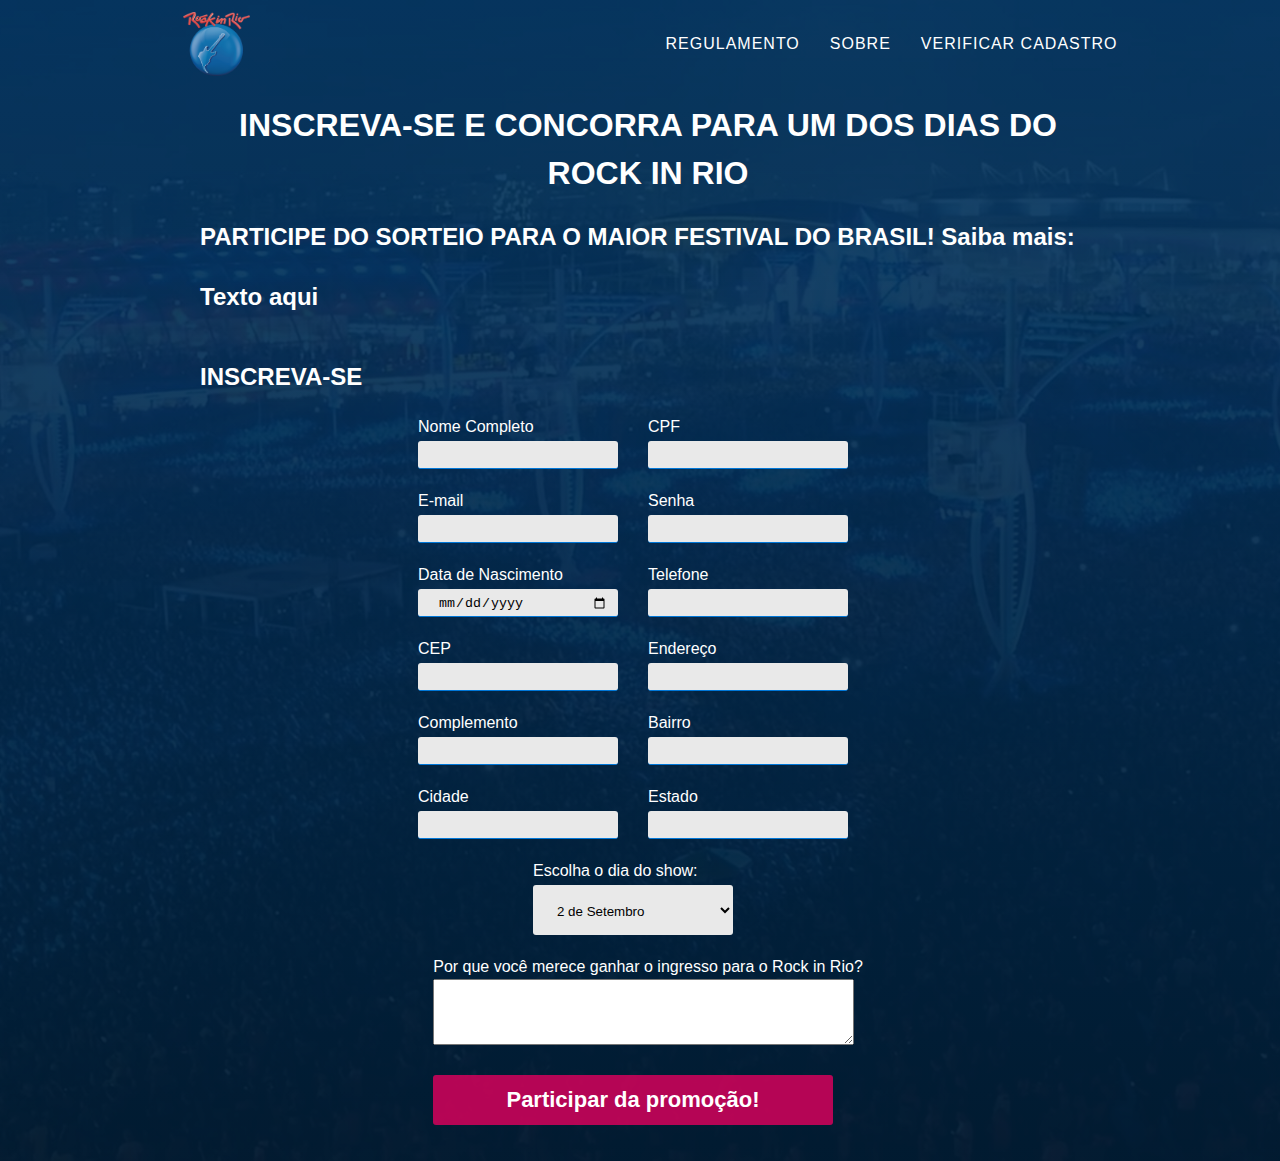
==== index.html @ 976a664f "fix" ====
<script type="text/javascript" src="./js/jquery.js"></script>

<html>
    <head>
        <meta charset="UTF-8">
        <link rel="stylesheet" type="text/css" href="./css/main.css">
        <title>Projeto Rock in Rio - Desenvolvimento Web 5o Semestre</title>
    </head>
    <body>

      <header>
            <nav>
            <a href="index.html"><img class="nav-logo" src="./img/logo_rio.png" /></a>
            <ul class="nav-list">
              <li><a href="./regulamento.html">REGULAMENTO</a></li>
              <li><a href="./index.html">SOBRE</a></li>
              <li><a href="./login.html">VERIFICAR CADASTRO</a></li>
            </ul>
            </nav>
      </header>

    <main>
      <div class="imagem central">
        <img src="" />
        <h1>INSCREVA-SE E CONCORRA PARA UM DOS DIAS DO ROCK IN RIO</h1>
      </div>

      <div id="bloco-principal1" class="bloco-ticket">
        <div class="bloco-menor">
        <h2>PARTICIPE DO SORTEIO PARA O MAIOR FESTIVAL DO BRASIL! Saiba mais:<h2>
        <p>Texto aqui</p>
        </div>

        <div class="bloco-menor">
        <img src="">
        </div>
      </div>

      <div id="bloco2" class="bloco-ticket">
        <h2>INSCREVA-SE</h2>
        <form action="./php/autenticacadastro.php" method="post">
          <div class="form-group">
            <div class="each-label">
              <label for="nomecompleto" class="label-form">Nome Completo</label>
              <input type="text" id="nome-completo" class="input-required " name="name">
            </div>
            <div class="each-label">
              <label for="c" class="label-form">CPF</label>
              <input type="text" oninput="mascaracpf(this)" id="cpf" class="input-required" maxlength="11" name="cpf">
            </div>
          </div>
          <div class="form-group">
            <div class="each-label">
              <label for="email" class="label-form">E-mail</label>
              <input type="email" id="email" class="input-required " name="email">
            </div>
            <div class="each-label">
              <label for="senha" class="label-form">Senha</label>
              <input type="password" id="senha" class="input-required" name="senha">
            </div>
          </div>
          <div class="form-group">
            <div class="each-label">
              <label for="data-de-nascimento" class="label-form">Data de Nascimento</label>
              <input type="date" id="data-de-nascimento" class="input-required" name="dataN">
            </div>
            <div class="each-label">
              <label for="telefone" class="label-form">Telefone</label>
              <input type="text" id="telefone" oninput="mascara(this, mascaratelefone)" class="input-required" name="tele">
            </div>
          </div>
          <div class="form-group">
            <div class="each-label">
              <label for="cep" class="label-form">CEP</label>
              <input type="text" oninput="mascaracep(this)" id="cep" class="input-required" maxlength="8" name="cep">
            </div>
            <div class="each-label">
              <label for="lograduro" class="label-form">Endereço</label>
              <input type="text" id="logradouro" class="input-required " name="endereco">
            </div>
          </div>
          <div class="form-group">
            <div class="each-label">
              <label for="complemento" class="label-form">Complemento</label>
              <input type="text" id="complemento" class="input-required " name="complemento">
            </div>
            <div class="each-label">
              <label for="bairro" class="label-form">Bairro</label>
              <input type="text" id="bairro" class="input-required " name="bairro">
            </div>
          </div>
          <div class="form-group">
            <div class="each-label">
              <label for="localidade" class="label-form">Cidade</label>
              <input type="text" id="localidade" class="input-required" name="cidade">
            </div>
            <div class="each-label">
              <label for="uf" class="label-form">Estado</label>
              <input type="text" id="uf" class="input-required" name="uf">
            </div>
          </div>
            <div class="each-label">
              <label for="dia-do-show" class="label-form">Escolha o dia do show:</label>
              <select id="dia-do-show" class="input-required altura40" name="dia">
                <option value="2">2 de Setembro</option>
                <option value="3">3 de Setembro</option>
                <option value="4">4 de Setembro</option>
                <option value="8">8 de Setembro</option>
                <option value="9">9 de Setembro</option>
                <option value="10">10 de Setembro</option>
                <option value="11">11 de Setembro</option>
              </select>
            </div>
              <div class="each-label">
                <label for="justificativa-promo" class="label-form">Por que você merece ganhar o ingresso para o Rock in Rio?</label>
                <textarea id="justificativa-promo" class="input-required " rows="4" cols="50"></textarea>
              </div> 
            <input class="submit" type="submit" value="Participar da promoção!">
          </div>
          <script type="text/javascript" src="./js/main.js"></script>
    </main>  
    </body>
</html>
---- css/main.css ----
body{
    color: #fff;
    line-height: 1.5;
    width: 100%;
    font-family: Arial, Helvetica, sans-serif;
    background:linear-gradient(0deg, rgba(1, 28, 51, 0.95), rgba(1, 54, 100, 0.91)), url(../img/background-geral.jpg) no-repeat center center;
    background-size: cover;
}
input, label {
    display:block;
}

form{
    display: flex;
    flex-direction: column;
    justify-content: center;
    align-items: center;
}

.form-group{
    display: flex;
    flex-direction: row;
    flex-wrap: wrap;
    align-content: center;
    justify-content: flex-start;
    align-items: flex-start;
    
}

.each-label{
    display:flex;
    justify-content:space-around;
    flex-direction: column;
    align-items: flex-start;
}
input, select{
width: 200px;
padding: 15px 10px 12px 20px;
margin: 2px 30px 20px 0px;
border: 0;
border-radius: 3px;
background-color: rgb(233, 233, 233);
height:20px;

}

.altura40{
height: 50px;
}

.submit {
    margin-top:30px;
    cursor: pointer;
    width: 400px;
    height: 50px;
    padding: 10px 5px 10px 5px;
    font-weight: 600;
    font-size: 22px;
    background: rgba(226, 0, 94, 0.8);
    color: white;
    transition: 0.2s;
}

.submit:hover {
    transition: 0.2s;
    animation: pulse 6s infinite;
    }

    @keyframes pulse {
        0% {
          background-color: rgb(226, 0, 94);
          color: white;
          width: 400px;
        height: 50px;
        }
        50% {
          background-color: rgb(245, 0, 0);
          width: 405px;
          height: 51px;
        }

        100% {
            background-color: rgb(226, 0, 94);
            width: 400px;
            height: 50px;
            color: white;
            }
      }

input:read-write{
    border:0;
    border-bottom: 1px solid rgb(0, 119, 216);
}
main{
    display: block;
    margin: 0 auto;
    max-width: 900px;
    width:70%;

}

main h1{
    text-align:center;
}
nav{
    display:flex;
    justify-content:space-around;
    align-items: center;
    height:8vh;
    margin: 0 auto;
    position:relative;
}

nav a{
    color: #fff;
    text-decoration: none;
    transition: 0.3s;
}

nav a:hover {
    color: rgba(226, 0, 94, 0.8);
    text-decoration: none;
    font-weight: 300;
}

.nav-list {
    list-style: none;
    display: flex;
}

.nav-list li{
    letter-spacing: 1px;
    margin-left: 30px;
}
.nav-logo{
    float:left;
    height: 90%;
    padding:5px;
    transition:0.2s;
}

.nav-logo:hover{
    opacity:0.8;
}

.regulamento {
    overflow:auto;
    font-family: Arial, Helvetica, sans-serif;
    font-size: small;
    text-align: justify;
    background-color:rgb(245, 245, 245);
    color:black;
    line-height:1.5;
    font-weight: 300;
    height: 500px;
    overflow-y: scroll;


}

@media (max-width: 600px) {
    body{
        font-size: 1.5em;
        background: url(../img/background-mobile.png), rgb(27, 27, 27);
    }

    nav {
    height: 16vh;
    }
    .nav-list {
        font-size:12px;
        text-align: center;
        top: 8vh;
        height:5vh;
        flex-direction: column;
        align-items: center;
        justify-content: space-between;
        line-height:2;
    }

    .nav-list li {
        margin-left:0;
    }
}
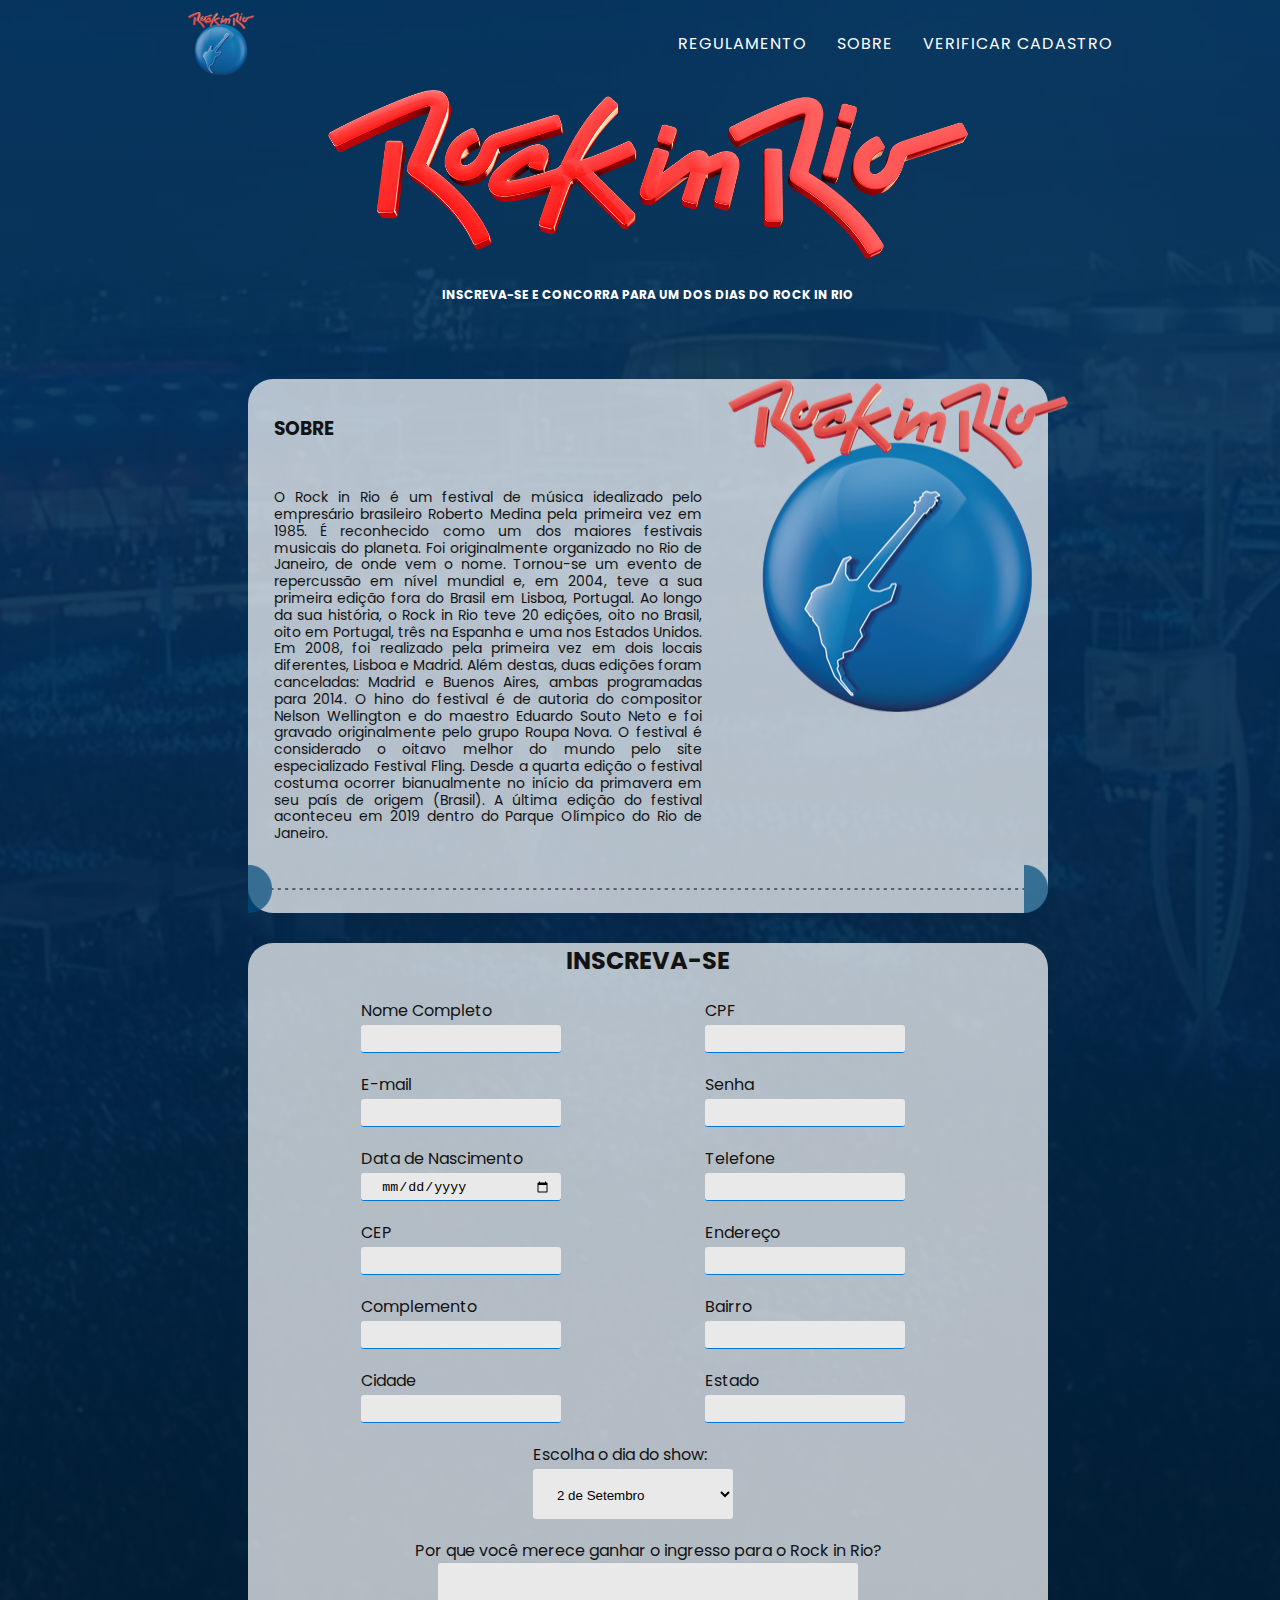
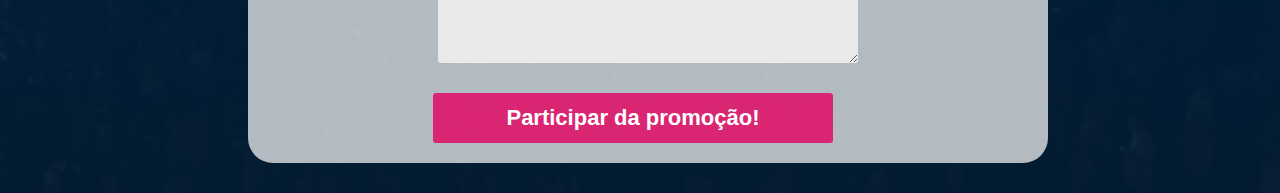
==== commit f8138f8d: "CSS Boladao" ====
--- a/index.html
+++ b/index.html
@@ -5,6 +5,9 @@
         <meta charset="UTF-8">
         <link rel="stylesheet" type="text/css" href="./css/main.css">
         <title>Projeto Rock in Rio - Desenvolvimento Web 5o Semestre</title>
+        <style>
+        @import url('https://fonts.googleapis.com/css2?family=Inter:wght@100;200;300;400;500;600;700;800;900&family=Poppins:ital,wght@0,100;0,200;0,300;0,400;0,500;0,600;0,700;0,800;0,900;1,100;1,200;1,300;1,400;1,500;1,600;1,700;1,800;1,900&display=swap');
+        </style>
     </head>
     <body>
 
@@ -17,22 +20,32 @@
               <li><a href="./login.html">VERIFICAR CADASTRO</a></li>
             </ul>
             </nav>
+            <div class="imagem-central">
+              <img src="./img/Logo-rock-in-rio-hero-min.png" />
+              <h3 class="subtitulo">INSCREVA-SE E CONCORRA PARA UM DOS DIAS DO ROCK IN RIO</h3>
+            </div>
       </header>
 
     <main>
-      <div class="imagem central">
-        <img src="" />
-        <h1>INSCREVA-SE E CONCORRA PARA UM DOS DIAS DO ROCK IN RIO</h1>
-      </div>
 
-      <div id="bloco-principal1" class="bloco-ticket">
+
+      <div id="bloco-principal1" class="bloco-ticket bloco-principal1">
         <div class="bloco-menor">
-        <h2>PARTICIPE DO SORTEIO PARA O MAIOR FESTIVAL DO BRASIL! Saiba mais:<h2>
-        <p>Texto aqui</p>
+        <h3>SOBRE</h3>
+        <p>O Rock in Rio é um festival de música idealizado pelo empresário brasileiro Roberto Medina pela primeira vez em 1985. É reconhecido como um dos maiores festivais musicais do planeta. Foi originalmente organizado no Rio de Janeiro, de onde vem o nome. Tornou-se um evento de repercussão em nível mundial e, em 2004, teve a sua primeira edição fora do Brasil em Lisboa, Portugal.
+
+          Ao longo da sua história, o Rock in Rio teve 20 edições, oito no Brasil, oito em Portugal, três na Espanha e uma nos Estados Unidos. Em 2008, foi realizado pela primeira vez em dois locais diferentes, Lisboa e Madrid. Além destas, duas edições foram canceladas: Madrid e Buenos Aires, ambas programadas para 2014.
+          
+          O hino do festival é de autoria do compositor Nelson Wellington e do maestro Eduardo Souto Neto e foi gravado originalmente pelo grupo Roupa Nova. O festival é considerado o oitavo melhor do mundo pelo site especializado Festival Fling. Desde a quarta edição o festival costuma ocorrer bianualmente no início da primavera em seu país de origem (Brasil). A última edição do festival aconteceu em 2019 dentro do Parque Olímpico do Rio de Janeiro.</p>
         </div>
 
-        <div class="bloco-menor">
-        <img src="">
+        <div class="bloco-menor2">
+          <img src="./img/logo_rio.png">
+        </div>
+        <div class="fundo-ticket">
+          <img src="./img/borda-ticket.png" class="borda-ticket">
+          <img src="./img/pontilhado.svg" class="pontilhado">
+          <img src="./img/borda-ticket.png" class="borda-ticket">
         </div>
       </div>
 
@@ -111,12 +124,16 @@
                 <option value="11">11 de Setembro</option>
               </select>
             </div>
+              <div class="form-group">
               <div class="each-label">
-                <label for="justificativa-promo" class="label-form">Por que você merece ganhar o ingresso para o Rock in Rio?</label>
-                <textarea id="justificativa-promo" class="input-required " rows="4" cols="50"></textarea>
+                <label for="justificativa-promo" class="label-form mobile-fix-textbox">Por que você merece ganhar o ingresso para o Rock in Rio?</label>
+                <textarea id="justificativa-promo" class="input-required" rows="4" cols="50" name="justificativa"></textarea>
               </div> 
+            </div>
             <input class="submit" type="submit" value="Participar da promoção!">
-          </div>
+            </div>
+
+            </form>
           <script type="text/javascript" src="./js/main.js"></script>
     </main>  
     </body>
--- a/css/main.css
+++ b/css/main.css
@@ -1,11 +1,20 @@
 body{
-    color: #fff;
+    color: rgb(19, 19, 19);
     line-height: 1.5;
     width: 100%;
-    font-family: Arial, Helvetica, sans-serif;
+    font-family: 'Poppins', sans-serif;
     background:linear-gradient(0deg, rgba(1, 28, 51, 0.95), rgba(1, 54, 100, 0.91)), url(../img/background-geral.jpg) no-repeat center center;
     background-size: cover;
 }
+
+p{
+    font-size:14px;
+    line-height:1.2;
+    font-weight: 400;
+    text-align:justify;
+    padding:2vh 2vw 1vh 2vw;
+}
+
 input, label {
     display:block;
 }
@@ -18,22 +27,48 @@
 }
 
 .form-group{
+    width: 100%;
     display: flex;
     flex-direction: row;
     flex-wrap: wrap;
     align-content: center;
-    justify-content: flex-start;
     align-items: flex-start;
+    justify-content: space-evenly;
+    margin: 0px 15px 0px 15px;
     
 }
 
+.fundo-ticket {
+    width: 100%;
+    display: flex;
+    flex-direction: row;
+}
+
+.bloco-principal1{
+    display: flex;
+    flex-direction: row;
+    flex-wrap: wrap;
+    align-content: center;
+    justify-content: center;
+    align-items: flex-start;
+}
+
+.bloco-menor{
+    width:60%;
+}
+
+.bloco-menor2{
+    width:40%;
+}
+
+
 .each-label{
-    display:flex;
-    justify-content:space-around;
+    display: flex;
+    justify-content: space-around;
     flex-direction: column;
-    align-items: flex-start;
-}
-input, select{
+}
+
+input, select, textarea{
 width: 200px;
 padding: 15px 10px 12px 20px;
 margin: 2px 30px 20px 0px;
@@ -41,7 +76,21 @@
 border-radius: 3px;
 background-color: rgb(233, 233, 233);
 height:20px;
-
+}
+
+textarea{
+    width: 90%;
+    height: 100px;
+    margin: 0 auto;
+}
+
+.imagem-central{
+    margin: 10px auto 5px auto;
+    padding: 0;
+    display: flex;
+    flex-direction: column;
+    width: 50vw;
+    max-width: 800;
 }
 
 .altura40{
@@ -94,14 +143,40 @@
 main{
     display: block;
     margin: 0 auto;
-    max-width: 900px;
+    max-width: 800px;
     width:70%;
 
 }
 
-main h1{
+main h1,h2{
     text-align:center;
 }
+
+h3 {
+    text-align: justify;
+    padding: 2vh 2vw 1vh 2vw;
+}
+
+.subtitulo{
+    font-size: 12px;
+    margin: 1vh auto 4vh auto;
+    color: white;
+}
+
+.bloco-ticket{
+    margin: 30px auto 30px auto;
+    width: 100%;
+    background-color: rgba(255, 255, 255, 0.7);
+    border-radius:25px;
+}
+.borda-ticket{
+    width:3%;
+}
+
+.pontilhado{
+    width:94%;
+}
+
 nav{
     display:flex;
     justify-content:space-around;
@@ -144,23 +219,23 @@
 }
 
 .regulamento {
-    overflow:auto;
+    overflow: auto;
     font-family: Arial, Helvetica, sans-serif;
     font-size: small;
     text-align: justify;
-    background-color:rgb(245, 245, 245);
-    color:black;
-    line-height:1.5;
+    background-color: rgb(245, 245, 245);
+    color: black;
+    line-height: 1.5;
     font-weight: 300;
     height: 500px;
     overflow-y: scroll;
-
-
-}
-
-@media (max-width: 600px) {
+    width: 80%;
+    margin: 0 auto;
+}
+
+@media (max-width: 650px) {
     body{
-        font-size: 1.5em;
+        font-size: 1em;
         background: url(../img/background-mobile.png), rgb(27, 27, 27);
     }
 
@@ -178,7 +253,49 @@
         line-height:2;
     }
 
+    .bloco-ticket{
+        display: flex;
+        margin: 20px 0px 20px 0px;
+        width: 100%;
+        background-image: none;
+        flex-direction: column;
+        align-items: stretch;
+        align-content: center;
+    }
     .nav-list li {
         margin-left:0;
     }
-}
+
+    input, select, textarea {
+        width: 200px;
+        padding: 15px 10px 12px 20px;
+        margin: 10px 0px 20px 0px;
+        border: 0;
+        border-radius: 3px;
+        background-color: rgb(233, 233, 233);
+        height: 20px;
+    }
+
+    textarea{
+        width: 90%;
+        height: 100px;
+        margin: 0 auto;
+    }
+    
+    .mobile-fix-textbox{
+        text-align: center;
+        display: block;
+        margin: 10px;
+    }
+    
+    .each-label {
+        display: flex;
+        justify-content: space-around;
+        flex-direction: column;
+        align-items: center;
+    }
+
+    .bloco-menor {
+        width: 100%;
+    }
+}
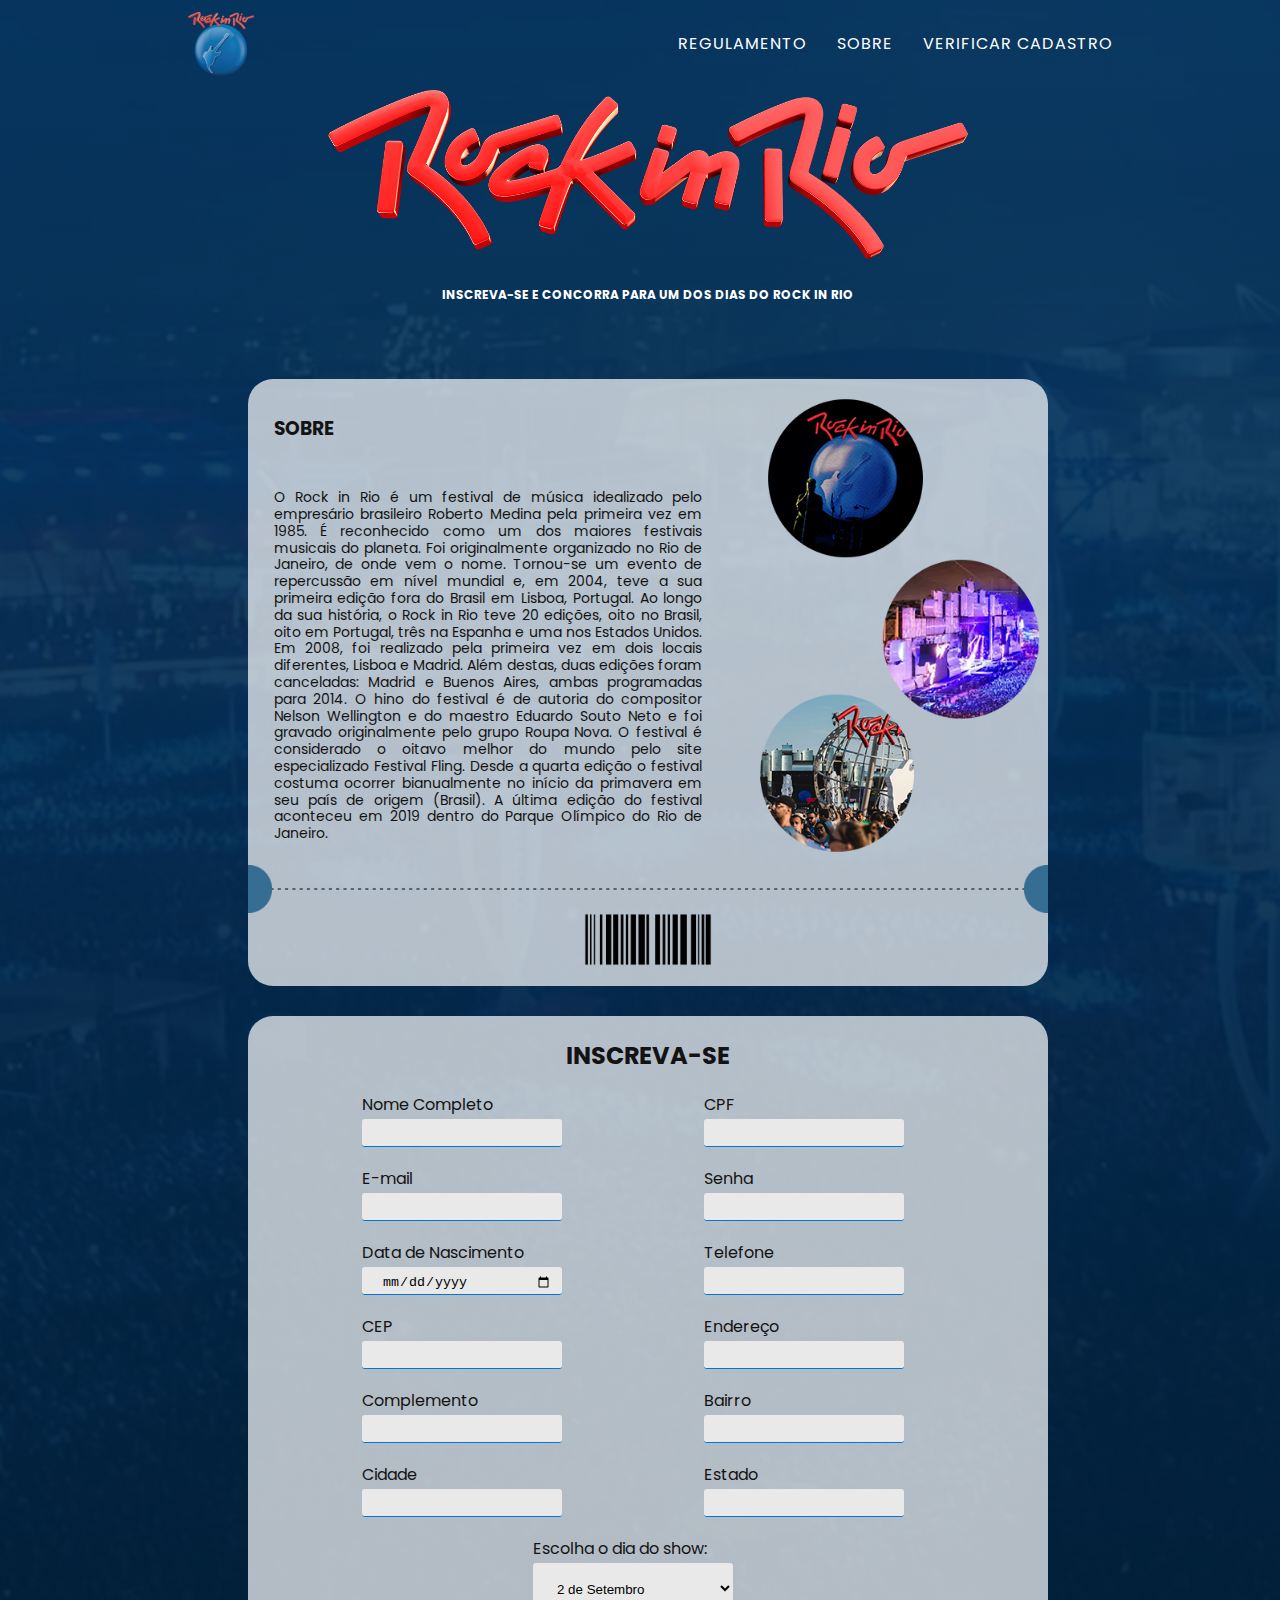
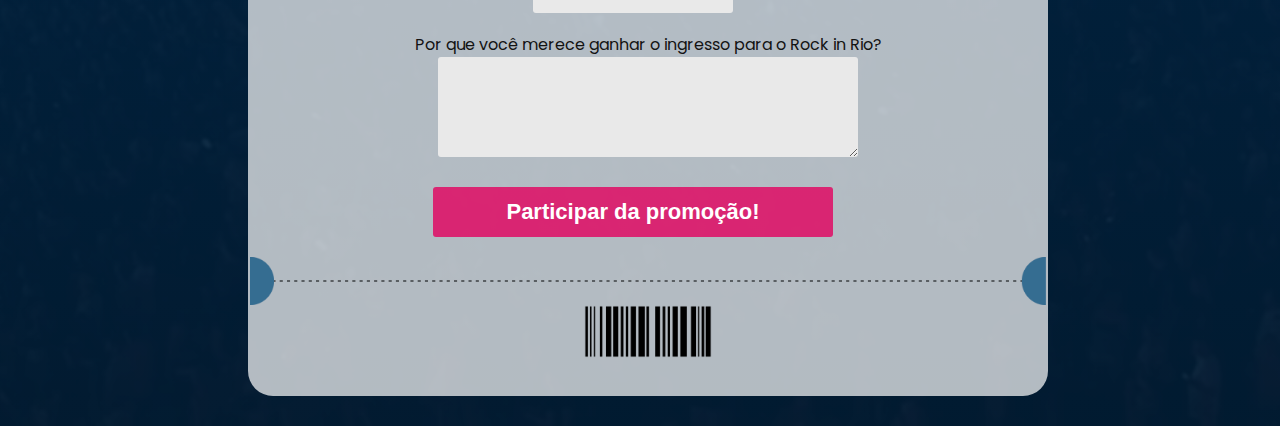
==== commit 0af0ada7: "Versão final 1 CSS" ====
--- a/index.html
+++ b/index.html
@@ -40,16 +40,20 @@
         </div>
 
         <div class="bloco-menor2">
-          <img src="./img/logo_rio.png">
+          <img src="./img/arte-rock.png" class="arte-rock-vertical">
+          <img src="./img/arte-rock-horizontal.png" class="arte-rock-horizontal">
         </div>
         <div class="fundo-ticket">
           <img src="./img/borda-ticket.png" class="borda-ticket">
           <img src="./img/pontilhado.svg" class="pontilhado">
-          <img src="./img/borda-ticket.png" class="borda-ticket">
+          <img src="./img/borda-ticket.png" class="borda-ticket" style="transform: scaleX(-1);">
+        </div>
+        <div class="barcode">
+          <img src="./img/barcode.webp" style="width:10vw">
         </div>
       </div>
 
-      <div id="bloco2" class="bloco-ticket">
+      <div id="bloco2" class="bloco-ticket padding-2px">
         <h2>INSCREVA-SE</h2>
         <form action="./php/autenticacadastro.php" method="post">
           <div class="form-group">
@@ -131,6 +135,15 @@
               </div> 
             </div>
             <input class="submit" type="submit" value="Participar da promoção!">
+            <div class="fundo-ticket">
+              <img src="./img/borda-ticket.png" class="borda-ticket">
+              <img src="./img/pontilhado.svg" class="pontilhado">
+              <img src="./img/borda-ticket.png" class="borda-ticket" style="transform: scaleX(-1);">
+            </div>
+            <div class="barcode">
+              <img src="./img/barcode.webp" style="width:10vw">
+            </div>
+          </div>
             </div>
 
             </form>
--- a/css/main.css
+++ b/css/main.css
@@ -44,13 +44,32 @@
     flex-direction: row;
 }
 
+.padding-2px{
+    padding:2px;
+    box-sizing: border-box;
+}
+
+.barcode{
+    margin: 0 auto 20px auto;
+}
+
+.arte-rock-vertical{
+    width:100%;
+}
+
+.arte-rock-horizontal{
+    width:100%;
+    display:none;
+}
+
+
 .bloco-principal1{
     display: flex;
     flex-direction: row;
     flex-wrap: wrap;
     align-content: center;
     justify-content: center;
-    align-items: flex-start;
+    align-items: center;
 }
 
 .bloco-menor{
@@ -233,7 +252,7 @@
     margin: 0 auto;
 }
 
-@media (max-width: 650px) {
+@media (max-width: 590px) {
     body{
         font-size: 1em;
         background: url(../img/background-mobile.png), rgb(27, 27, 27);
@@ -253,6 +272,11 @@
         line-height:2;
     }
 
+    .bloco-menor2 {
+        margin: 0 auto;
+        width: 90%;
+    }
+
     .bloco-ticket{
         display: flex;
         margin: 20px 0px 20px 0px;
@@ -266,6 +290,16 @@
         margin-left:0;
     }
 
+    .arte-rock-vertical{
+        width:100%;
+        display:none;
+    }
+    
+    .arte-rock-horizontal{
+        width:100%;
+        display:block;
+    }
+
     input, select, textarea {
         width: 200px;
         padding: 15px 10px 12px 20px;
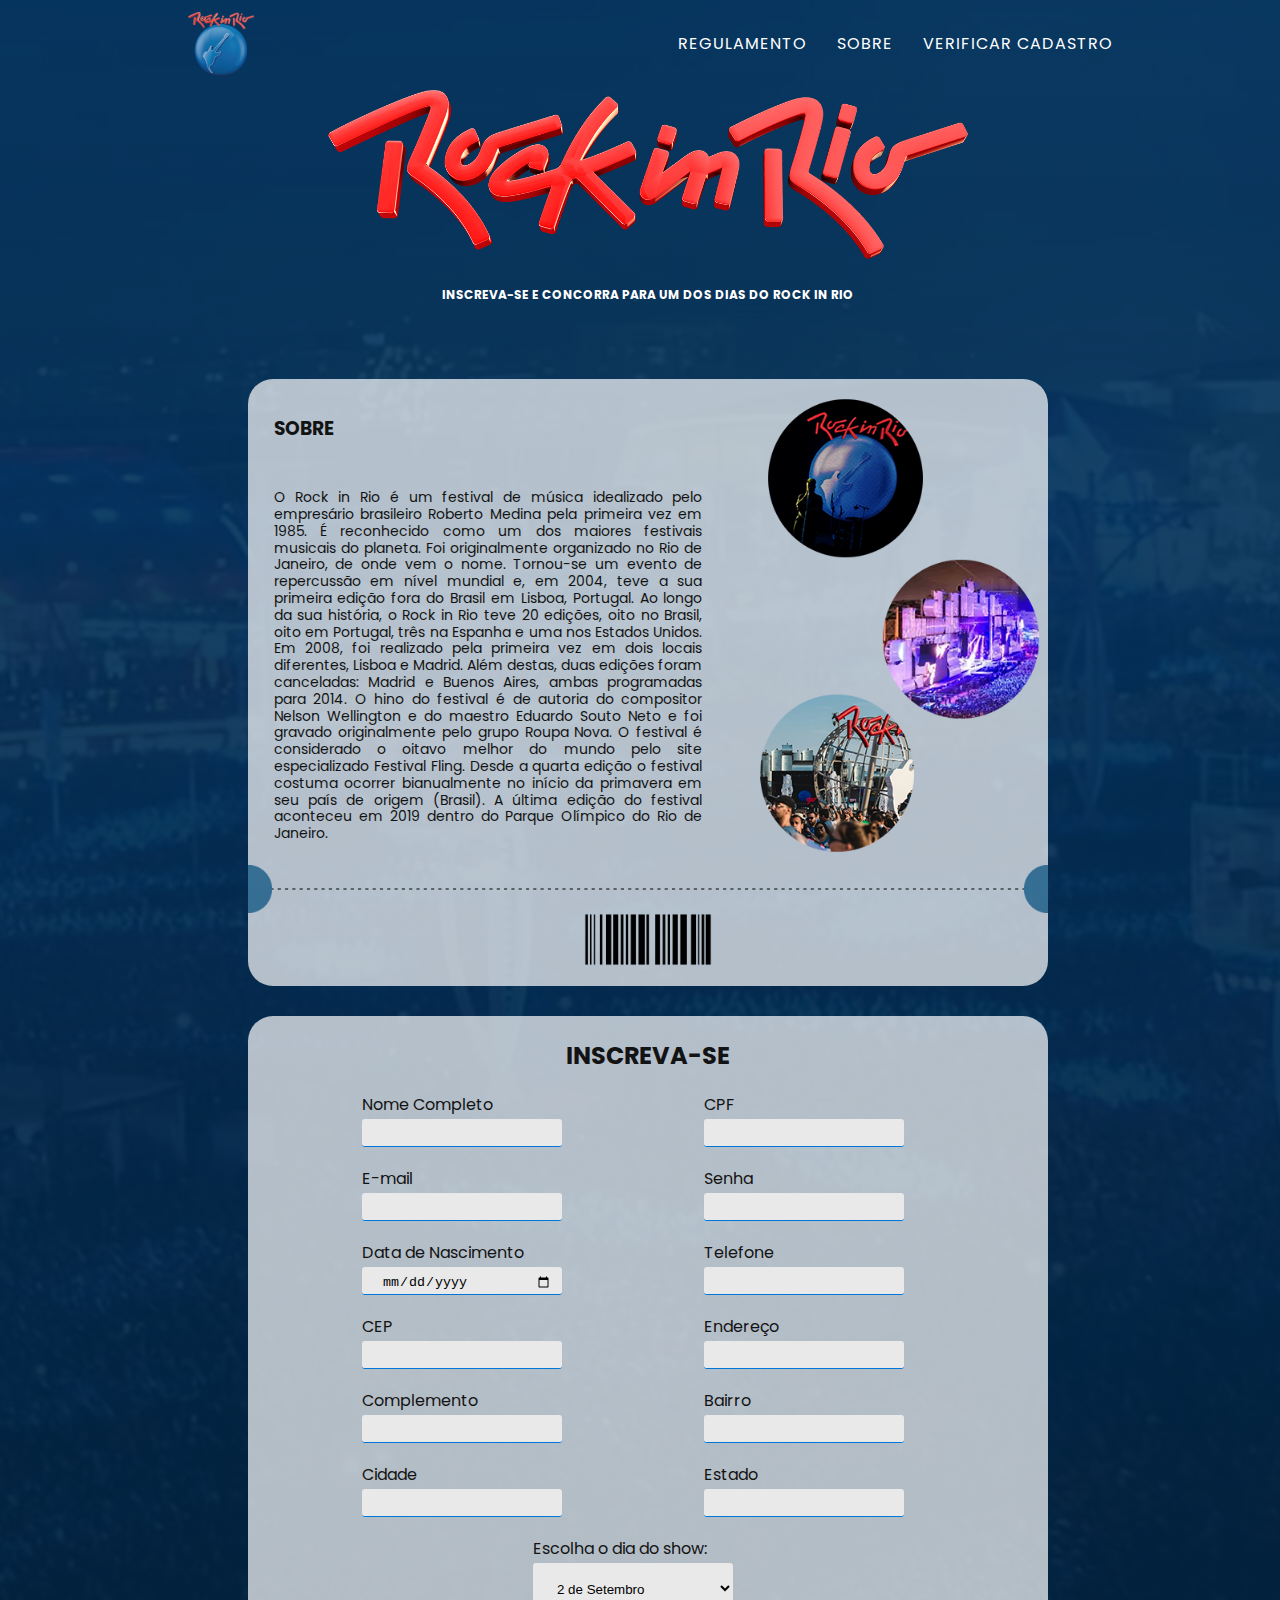
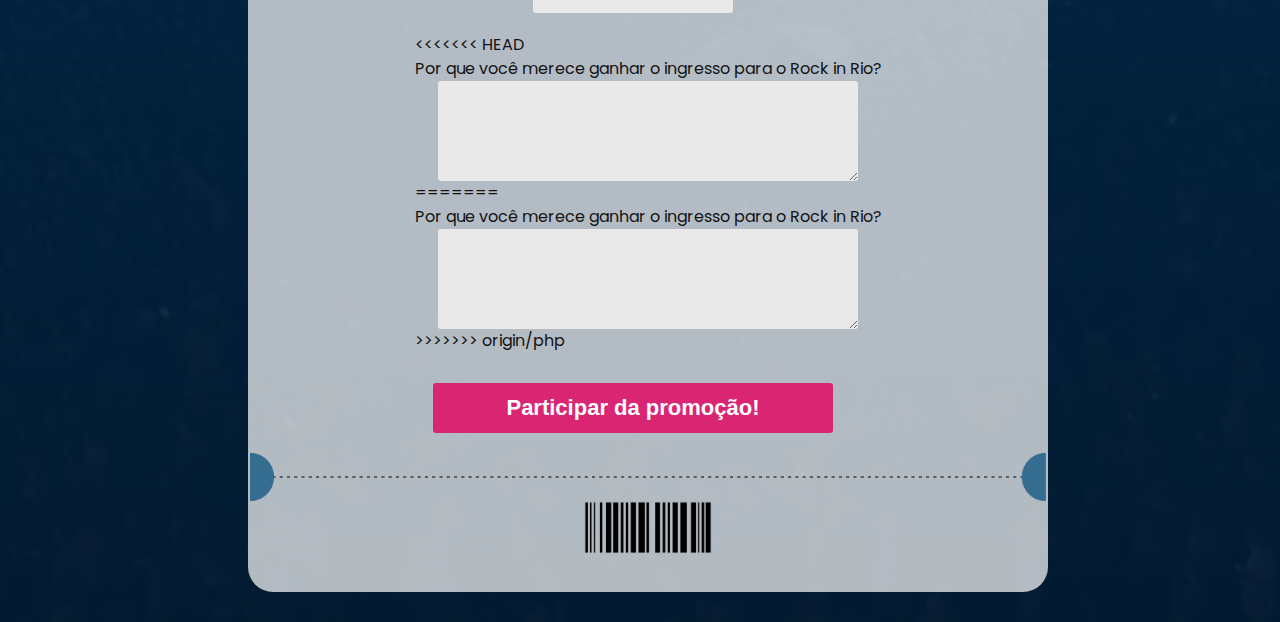
==== commit d1a9ea70: "Merge remote-tracking branch 'origin/php'" ====
--- a/index.html
+++ b/index.html
@@ -130,8 +130,13 @@
             </div>
               <div class="form-group">
               <div class="each-label">
+<<<<<<< HEAD
                 <label for="justificativa-promo" class="label-form mobile-fix-textbox">Por que você merece ganhar o ingresso para o Rock in Rio?</label>
                 <textarea id="justificativa-promo" class="input-required" rows="4" cols="50" name="justificativa"></textarea>
+=======
+                <label for="justificativa-promo" class="label-form">Por que você merece ganhar o ingresso para o Rock in Rio?</label>
+                <textarea id="justificativa-promo" class="input-required " rows="4" cols="50" name="justificativa"></textarea>
+>>>>>>> origin/php
               </div> 
             </div>
             <input class="submit" type="submit" value="Participar da promoção!">
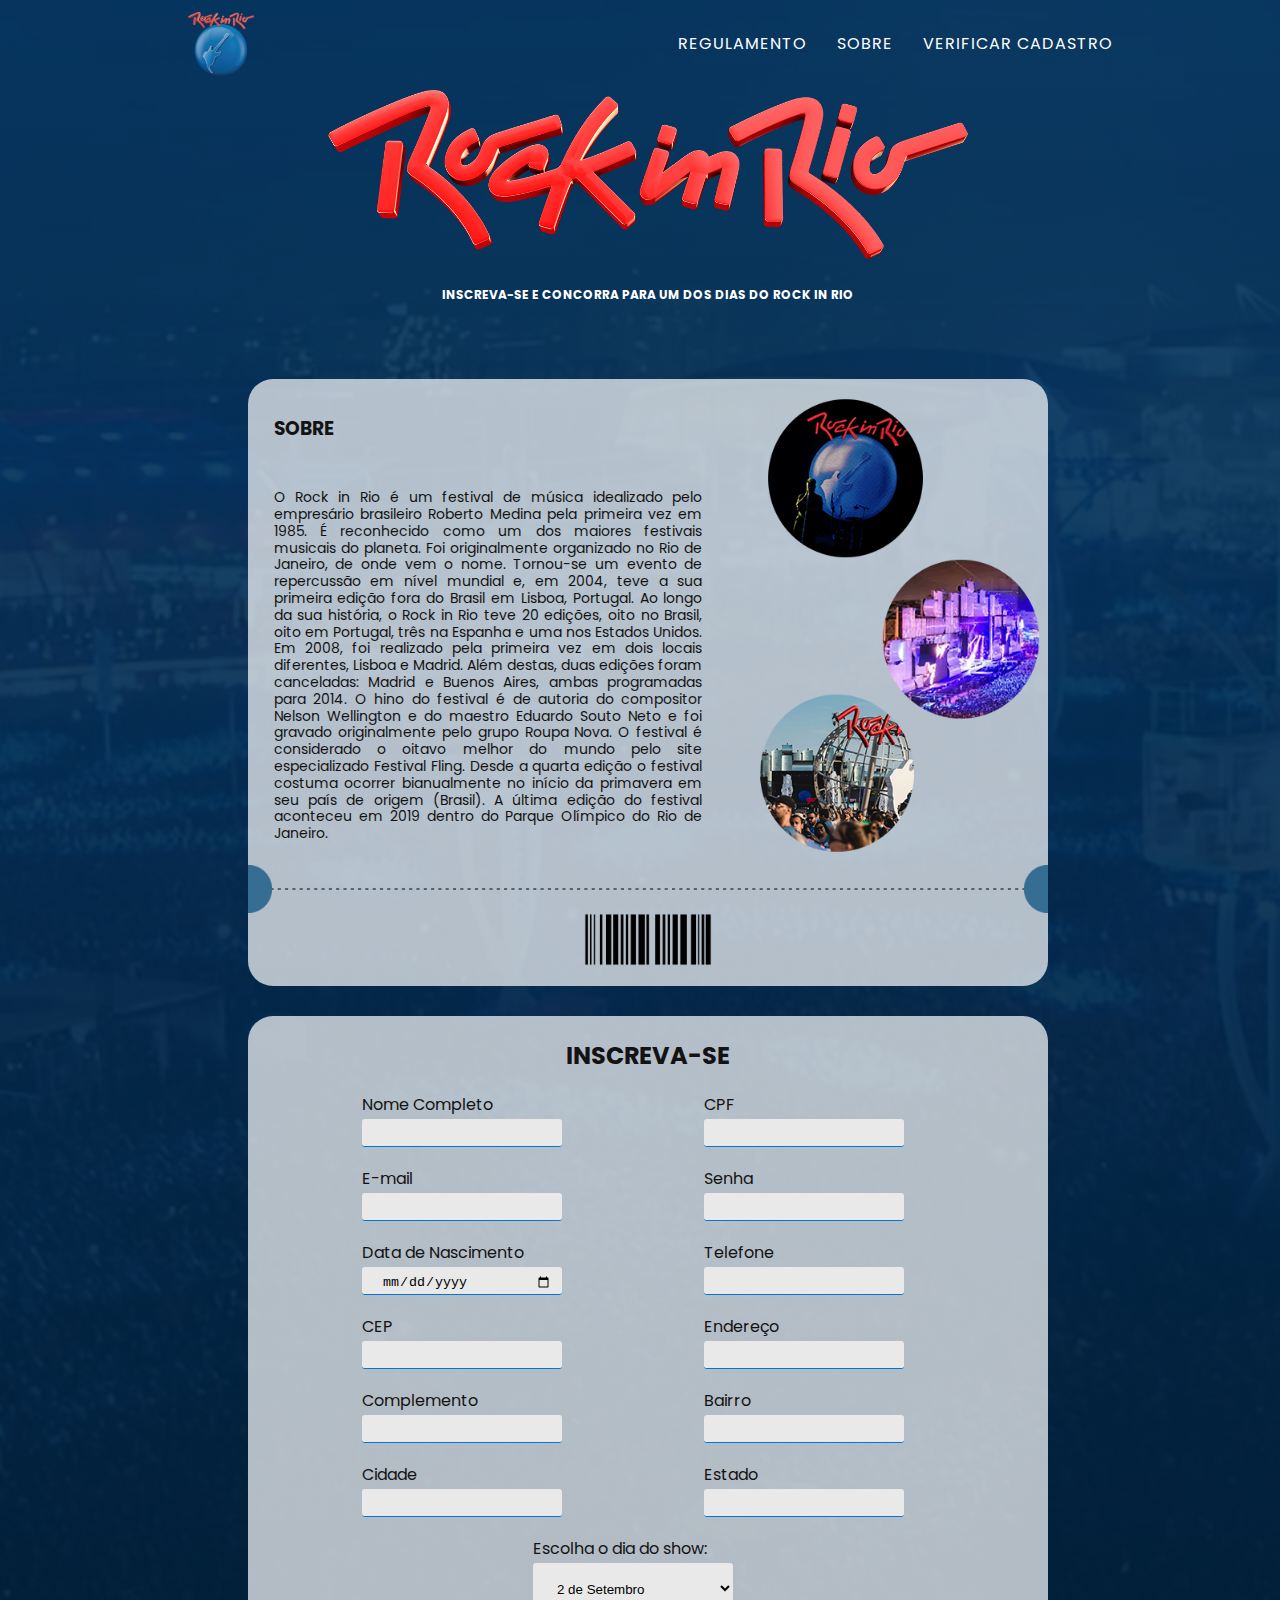
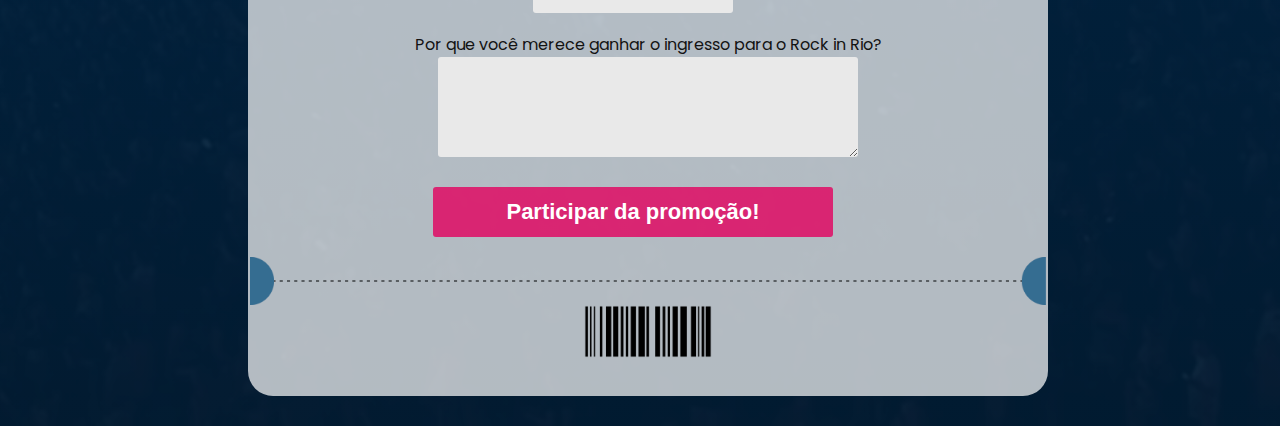
==== commit 08d3479c: "buh" ====
--- a/index.html
+++ b/index.html
@@ -130,13 +130,8 @@
             </div>
               <div class="form-group">
               <div class="each-label">
-<<<<<<< HEAD
                 <label for="justificativa-promo" class="label-form mobile-fix-textbox">Por que você merece ganhar o ingresso para o Rock in Rio?</label>
                 <textarea id="justificativa-promo" class="input-required" rows="4" cols="50" name="justificativa"></textarea>
-=======
-                <label for="justificativa-promo" class="label-form">Por que você merece ganhar o ingresso para o Rock in Rio?</label>
-                <textarea id="justificativa-promo" class="input-required " rows="4" cols="50" name="justificativa"></textarea>
->>>>>>> origin/php
               </div> 
             </div>
             <input class="submit" type="submit" value="Participar da promoção!">
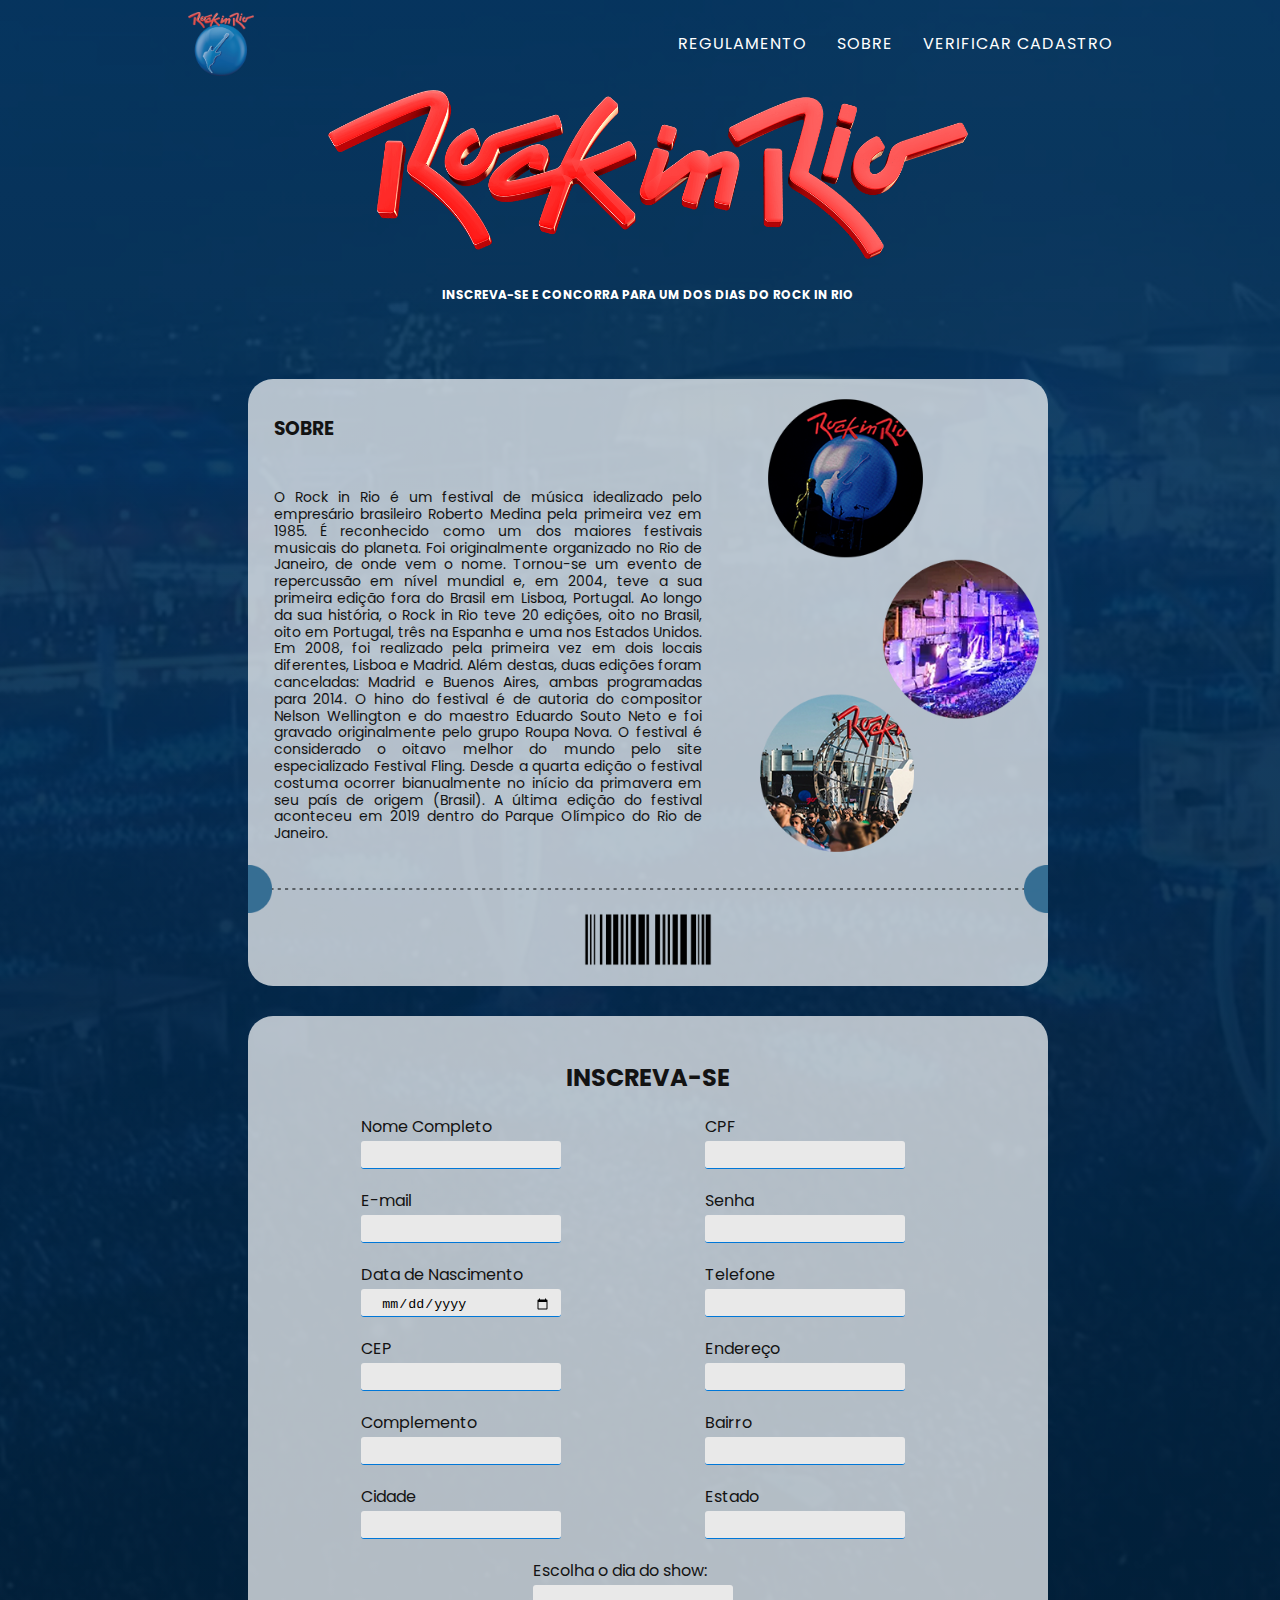
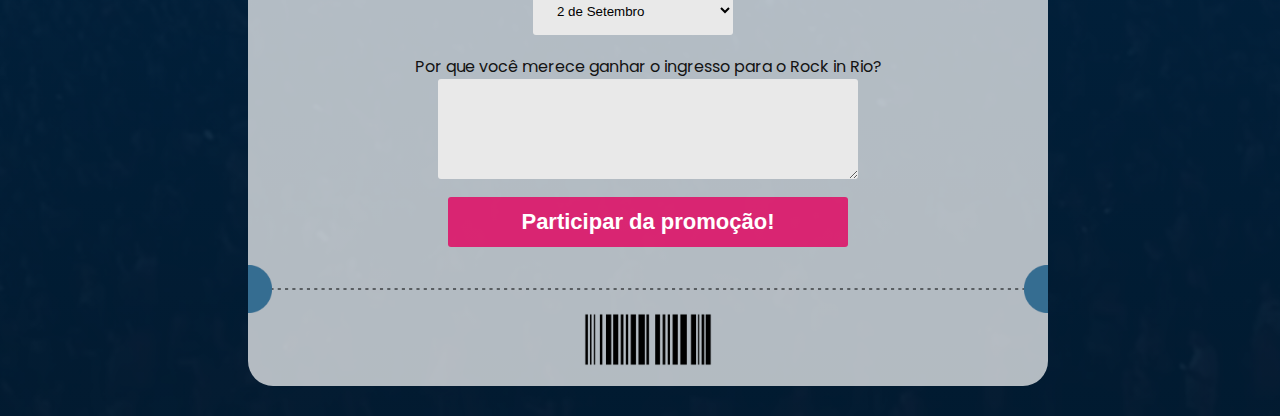
==== commit 8fe7232e: "Mais css" ====
--- a/index.html
+++ b/index.html
@@ -39,7 +39,7 @@
           O hino do festival é de autoria do compositor Nelson Wellington e do maestro Eduardo Souto Neto e foi gravado originalmente pelo grupo Roupa Nova. O festival é considerado o oitavo melhor do mundo pelo site especializado Festival Fling. Desde a quarta edição o festival costuma ocorrer bianualmente no início da primavera em seu país de origem (Brasil). A última edição do festival aconteceu em 2019 dentro do Parque Olímpico do Rio de Janeiro.</p>
         </div>
 
-        <div class="bloco-menor2">
+        <div class="bloco-menor2 bloco-menor-meio">
           <img src="./img/arte-rock.png" class="arte-rock-vertical">
           <img src="./img/arte-rock-horizontal.png" class="arte-rock-horizontal">
         </div>
@@ -53,8 +53,8 @@
         </div>
       </div>
 
-      <div id="bloco2" class="bloco-ticket padding-2px">
-        <h2>INSCREVA-SE</h2>
+      <div id="bloco2" class="bloco-ticket">
+        <br><h2>INSCREVA-SE</h2>
         <form action="./php/autenticacadastro.php" method="post">
           <div class="form-group">
             <div class="each-label">
@@ -134,7 +134,7 @@
                 <textarea id="justificativa-promo" class="input-required" rows="4" cols="50" name="justificativa"></textarea>
               </div> 
             </div>
-            <input class="submit" type="submit" value="Participar da promoção!">
+            <input class="submit" type="submit" value="Participar da promoção!" style="margin:2vh 0 2vh 0;">
             <div class="fundo-ticket">
               <img src="./img/borda-ticket.png" class="borda-ticket">
               <img src="./img/pontilhado.svg" class="pontilhado">
